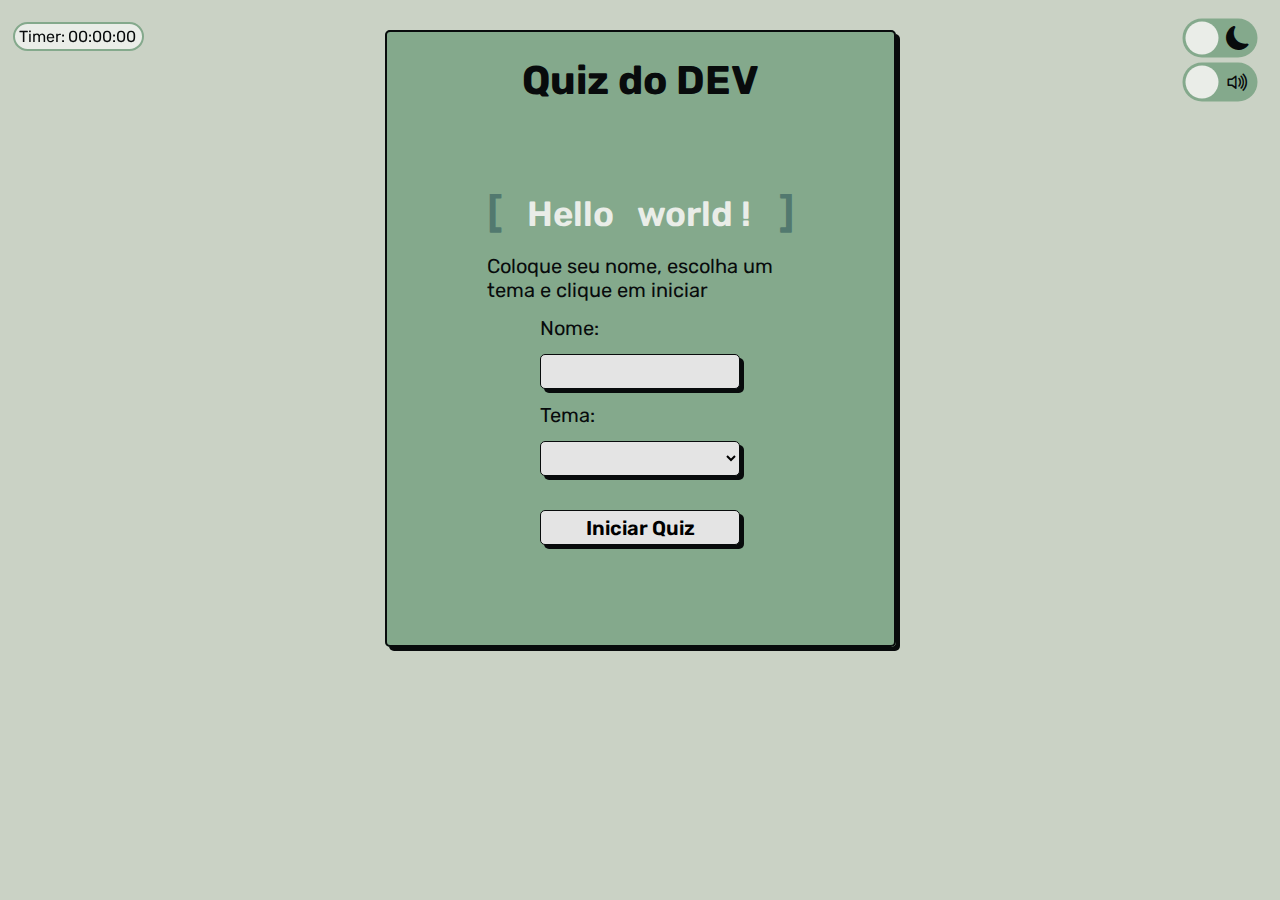
==== index.html @ d39e065b "pr" ====
<!DOCTYPE html>
<html lang="pt-BR">

<head>
    <meta charset="UTF-8" />
    <meta name="viewport" content="width=device-width, initial-scale=1.0" />
    <title>Quiz</title>
    <link rel="stylesheet" href="style/btns.css">
    <link rel="stylesheet" href="style/quizes.css">
    <link rel="stylesheet" href="style/main.css" />
    <link rel="stylesheet" href="style/darkmode.css" />
    <link rel="stylesheet" href="style/ranking.css" />
    <link rel="stylesheet" href="https://cdn.jsdelivr.net/npm/bootstrap-icons@1.10.5/font/bootstrap-icons.css" />
</head>

<body>
    <main>
        <fieldset class="borda">
            <h1 id="titulo">Quiz do DEV</h1>
        <section id="escolhaTema">
            <div class="container">
                <div class="animation"> <!-- inicio Hello-->
                    <div class="content">
                    <div class="content__container">
                        <p class="content__container__text">Hello</p>
                        <ul class="content__container__list">
                        <li class="content__container__list__item">world !</li>
                        <li class="content__container__list__item">coder !</li>
                        <li class="content__container__list__item">users !</li>
                        <li class="content__container__list__item">Devs !</li>
                        </ul>
                    </div>
                    </div>
                </div> <!-- Fim Hello-->
                <p class="paragrafo">Coloque seu nome, escolha um tema e clique em iniciar</p>
                <form>
                    <table class="tabela">
                        <tr>
                            <td><label for="nome">Nome:</label></td>
                        </tr>
                        <tr>
                            <td>
                                <input class="campo" type="nome" name="nome" id="nome" maxlength="50" required />
                            </td>
                        </tr>
                        <tr>
                            <td>Tema:</td>
                        </tr>
                        <tr>
                            <td>
                                <select class="campo" name="tema" id="tema">
                                    <option disabled selected></option>
                                    <option value="HTML">HTML</option>
                                    <option value="CSS">CSS</option>
                                    <option value="JavaScript">
                                        JavaScript
                                    </option>
                                </select>
                            </td>
                        </tr>
                    </table>
                    <button class="campo button-log" type="button" id="btnEscolha">
                        Iniciar Quiz
                    </button>
                </form>
            </div>
        </section>
    </fieldset>

    <div class="allQuiz">
        <div id="quizHTML" hidden>
            <div>
                <h1></h1>
                <form>
                    <div id="containerPerguntasHTML"></div>
                </form>
                <div class="btns">
                    <input type="button" value="Reiniciar" class="reiniciar" />
                    <input type="button" value="Finalizar" id="finalizarHTML" />
                    <input type="button" value="Resultado" id="resultadoHTML" hidden>
                </div>
            </div>
        </div>

        <div id="quizCSS" hidden>
            <div>
                <h1></h1>
                <form>
                    <div id="containerPerguntasCSS"></div>
                </form>
                <div class="btns">
                    <input type="button" value="Reiniciar" class="reiniciar" />
                    <input type="button" value="Finalizar" id="finalizarCSS" />
                    <input type="button" value="Resultado" id="resultadoCSS" hidden/>
                </div>
            </div>
        </div>

        <div id="quizJS" hidden>
            <div>
                <h1></h1>
                <form>
                    <div id="containerPerguntasJavaScript"></div>
                </form>
                <div class="btns">
                    <input type="button" value="Reiniciar" class="reiniciar" />
                    <input type="button" value="Finalizar" id="finalizarJS" />
                    <input type="button" value="Resultado" id="resultadoJS" hidden/>

                </div>
            </div>
        </div>
    </div>

        <!--Botão dark mode Check Box-->
        <div class="config">
            <input type="checkbox" class="checkbox" id="chk" name="chk" />

            <label class="label" for="chk">
                <i class="bi bi-brightness-low-fill"></i>
                <i class="bi bi-moon-fill"></i>                
                <div class="ball"></div>
            </label>

            <!--Botão Mute/Unmute Check Box-->
            <!--id para incluir na função no js-->
            <input type="checkbox" class="checkbox" id="play" name="play" />

            <!-- Inverter botões -->
            <label class="label" for="play">
                <i class="bi bi-volume-mute"></i>
                <i class="bi bi-volume-up"></i>
                <audio
                    src="/musicas/SnapInsta.io - 5 MINUTES OF (No Copyright Music) CHILL LOFI HIP HOP BEAT (Royalty free) (320 kbps).mp3"
                    id="player"></audio>
                <!-- o icone de volume mutado aparece quando o som está mutado -->
                <!-- o icone de volume ativado aparece quando ta ativado-->
                <div class="ball"></div>
            </label>
        </div>
        <div class="cronometro" id="cronometro" hidden>
                
                    <div>Timer:</div>
                    <div id="counter">00:00:00</div>
                
        </div>
         <div id="resultados" hidden>
            <div class="tabResult">
                <table id="tabelaResultados">
                    <thead>
                        <tr>
                            <th>Nome</th>
                            <th>Tema</th>
                            <th>Tempo</th>
                            <th>Data</th>
                            <th>Hora</th>
                            <th>Pontuação</th>
                        </tr>
                    </thead>
                    <tbody></tbody>
                </table>
            </div>
            <div class="medias">
                <p class="green"> Media de acertos: <span id="mediaAcertos">0</span></p>
                <p class="red">  Media de erros: <span id="mediaErros">0</span></p>  
            </div>
            <div id="rank">
                <table id="table-content"></table>
            </div>
            <div>
                <input type="button" value="Reiniciar" id="reiniciarFinal"/>
            </div>
        </div>
    </div>
    </main>

    <footer>
        <script type="module" src="script/script.js"></script>
        <script src="script/quiz1.js"></script>
        <script src="script/quiz2.js"></script>
        <script src="script/quiz3.js"></script>
        <script src="script/darkmode.js"></script>
        <script src="script/cron.js"></script>
        <script src="script/resultados.js"></script>
    </footer>
</body>

</html>
---- style/btns.css ----
/* Estilização dos botões do Quiz*/

.btns {
    display: flex;
    justify-content: space-between;
}

.reiniciar {
        width: 150px;
        height: 70px;
        padding: 12px;
        margin-top: 16px;
        font-size: 1.75rem;
        color: rgb(37, 36, 36); 
        font-weight: bold;
        margin-bottom: 16px;
        background-color: whitesmoke;
        border-style: double;
        border-radius: 12%;
        border-width: 4px;
        border-color: whitesmoke;
        cursor: pointer;
        bottom: 20px;
        right: 20px;
}

#finalizarHTML {
        width: 150px;
        height: 70px;
        padding: 12px;
        margin-top: 16px;
        font-size: 1.75rem;
        color: rgb(37, 36, 36); 
        font-weight: bold;
        margin-bottom: 16px;
        background-color: whitesmoke;
        border-style: double;
        border-radius: 12%;
        border-width: 4px;
        border-color: whitesmoke;
        cursor: pointer;
        bottom: 20px;
        right: 20px;
}

#finalizarCSS {
    width: 150px;
    height: 70px;
    padding: 12px;
    margin-top: 16px;
    font-size: 1.75rem;
    color: rgb(37, 36, 36); 
    font-weight: bold;
    margin-bottom: 16px;
    background-color: whitesmoke;
    border-style: double;
    border-radius: 12%;
    border-width: 4px;
    border-color: whitesmoke;
    cursor: pointer;
    bottom: 20px;
    right: 20px;
}

#finalizarJS {
    width: 150px;
    height: 70px;
    padding: 12px;
    margin-top: 16px;
    font-size: 1.75rem;
    color: rgb(37, 36, 36); 
    font-weight: bold;
    margin-bottom: 16px;
    background-color: whitesmoke;
    border-style: double;
    border-radius: 12%;
    border-width: 4px;
    border-color: whitesmoke;
    cursor: pointer;
    bottom: 20px;
    right: 20px;
}

#resultadoHTML{
    width: 170px;
    height: 70px;
    padding: 12px;
    margin-top: 16px;
    font-size: 1.75rem;
    color: rgb(37, 36, 36); 
    font-weight: bold;
    margin-bottom: 16px;
    background-color: whitesmoke;
    border-style: double;
    border-radius: 12%;
    border-width: 4px;
    border-color: whitesmoke;
    cursor: pointer;
    bottom: 20px;
    right: 20px;
}

#resultadoCSS{
    width: 170px;
    height: 70px;
    padding: 12px;
    margin-top: 16px;
    font-size: 1.75rem;
    color: rgb(37, 36, 36); 
    font-weight: bold;
    margin-bottom: 16px;
    background-color: whitesmoke;
    border-style: double;
    border-radius: 12%;
    border-width: 4px;
    border-color: whitesmoke;
    cursor: pointer;
    bottom: 20px;
    right: 20px;
}

#resultadoJS {
    width: 170px;
    height: 70px;
    padding: 12px;
    margin-top: 16px;
    font-size: 1.75rem;
    color: rgb(37, 36, 36); 
    font-weight: bold;
    margin-bottom: 16px;
    background-color: whitesmoke;
    border-style: double;
    border-radius: 12%;
    border-width: 4px;
    border-color: whitesmoke;
    cursor: pointer;
    bottom: 20px;
    right: 20px;
}
---- style/quizes.css ----
.allQuiz{
    width: 1000px;
    margin: 0;
}

.allQuiz form{
    display: flex;
    align-items: center;
}

.allQuiz h2 {
    display: flex;
    justify-content: center;
}

#containerPerguntasHTML, #containerPerguntasCSS, #containerPerguntasJavaScript h3{
    display: flex;
    flex-direction: column;
    justify-content: center;
    margin-top: 15px;
}

.allQuiz .pergunta-card{
    min-width: 100%;
    margin-top: 10px;
}

.pergunta-card h3{
    margin: 10px;
}

.pergunta-card {
    background-color: #EAEDE8; 
    border: solid #84A98C 2px;
    margin: 5px;
    padding: 5px;
    border-radius: 15px;
  }

  .card-resposta-correta {
    background-color: #84A98C;
    border: solid #2F3E46 2px;
    margin: 5px;
    padding: 3px;
    border-radius: 15px;
  }
  
  .card-resposta-errada {
    background-color: #DDBBBB; 
    border: solid #a53e3e 2px;
    margin: 5px;
    padding: 5px;
    border-radius: 15px;
  }
---- style/main.css ----
@import url('https://fonts.googleapis.com/css2?family=Rubik:wght@300;400;500;600&display=swap');

:root {
  /*--page-backgorund: #a8c2ebf6;*/
  --page-backgorund: #CAD2C5;
    
}

* {
  box-sizing: border-box;
  margin: 0;
  padding: 0;
  font-family: 'Rubik', sans-serif;
}

body {
  background-color: #CAD2C5;
  height: 100vh;
  transition: background 0.2s linear;
  background-repeat: no-repeat;
  display: flex;
  justify-content: center;
  /*height: auto;*/
    color: #080B0C;
}

h1 {
  font-size: 40px;
  margin-top: 25px;
  margin-bottom: 20px;
}

.paragrafo {
  margin-top: 20px;
  font-size: 20px;
}

.animation {
  width: 307px;
}

.content {
  display: block;
  position: sticky;
  overflow: hidden;
  font-family: 'Lato', sans-serif;
  font-size: 35px;
  line-height: 40px;
  color: #EAEDE8;
}

.content__container {
  font-weight: 600;
  overflow: hidden;
  height: 40px;
  padding: 0 40px;
}

.content__container:before {
  content: '[';
  left: 0;
}

.content__container:after {
  content: ']';
  position: absolute;
  right: 0;
}

.content__container:after, .content__container:before {
  position: absolute;
  top: -2px;
  color: #52796F;
  font-size: 42px;
  line-height: 40px;
  -webkit-animation-name: opacity;
  -webkit-animation-duration: 2s;
  -webkit-animation-iteration-count: infinite;
  animation-name: opacity;
  animation-duration: 2s;
  animation-iteration-count: infinite;
}

.content__container__text {
  display: inline;
  float: left;
  margin: 0;
}

.content__container__list {
  margin-top: 0;
  padding-left: 110px;
  text-align: left;
  list-style: none;
  -webkit-animation-name: change;
  -webkit-animation-duration: 10s;
  -webkit-animation-iteration-count: infinite;
  animation-name: change;
  animation-duration: 10s;
  animation-iteration-count: infinite;
}

.content__container__list__item {
  line-height: 40px;
  margin: 0;
}

@keyframes opacity {
  0%, 100% {
    opacity: 0;
  }

  50% {
    opacity: 1;
  }
}

@keyframes change {
  0%, 12.66%, 100% {
    transform: translate3d(0, 0, 0);
  }

  16.66%, 29.32% {
    transform: translate3d(0, -25%, 0);
  }

  33.32%, 45.98% {
    transform: translate3d(0, -50%, 0);
  }

  49.98%, 62.64% {
    transform: translate3d(0, -75%, 0);
  }

  66.64%, 79.3% {
    transform: translate3d(0, -50%, 0);
  }

  83.3%, 95.96% {
    transform: translate3d(0, -25%, 0);
  }
}

td {
  font-size: 20px;
}

.container{
  padding: 50px 100px 100px 100px;
  display: flex;
  flex-direction: column;
  justify-content: center;
  align-items: center;
}

.container, form {
  display: flex;
  flex-direction: column;  
  align-items: center; 
}

.tabela {
  padding: 6px;
}

.tabela td {
  padding: 6px;
}

.borda {
  margin-top: 30px;
  margin-left: 400px;
  margin-right: 400px;
  margin-bottom: 35px;
  --bg-color: #84A98C; /*Cor de fundo do fieldset login*/
  --main-color: #080B0C; /*Cor da borda do fieldset login*/
  background: var(--bg-color);
  display: flex;
  flex-direction: column;
  align-items: center;
  justify-content: center;
  gap: 20px;
  border-radius: 5px;
  border: 2px solid var(--main-color); /*Largura da borda*/
  box-shadow: 4px 4px var(--main-color);
}

.campo {
  width: 250px;
  height: 40px;
  border-radius: 5px;
  border: 2px solid var(--main-color);
  background-color: var(--bg-color);
  box-shadow: 4px 4px var(--main-color);
  font-size: 15px;
  font-weight: 600;
  padding: 5px 10px;
  outline: none;
}

.campo::placeholder {
  color: var(--font-color-sub);
  opacity: 0.8;
}

.campo:focus {
  border: 2px solid var(--campo-focus);
}

.button-log {
  margin-top: 20px;
  cursor: pointer;
  width: 40px;
  height: 40px;
  border-radius: 100%;
  border: 2px solid var(--main-color);
  background-color: var(--bg-color);
  box-shadow: 4px 4px var(--main-color);
  font-size: 20px;
  display: flex;
  justify-content: center;
  align-items: center;
}

.button-log:active, .button-confirm:active {
  box-shadow: 0px 0px var(--main-color);
  transform: translate(3px, 3px);
}

  .campo {
    background-color: #e4e4e4;
    width: 200px;
    height: 35px;
    border-style:solid;
    border-width: 0.25px;
    border-color: #080B0C;
    border-radius: 5px;
  }

.cronometro{
  background-color: #EAEDE8;
  width: 131px;
  position: fixed;
  top: 1%;
  left: 1%;
  border: solid #84A98C 2px;
  padding: 3px;
  border-radius: 20px;
  margin-top: 13px;
  display: flex; 
  flex-direction: row; 
  justify-content: space-around;
}

#counter {
  width: 70px;
}
---- style/darkmode.css ----
body.dark {
    background: #2f3e46;
    color: #eaede8;
}

.dark .borda {
    margin-top: 30px;
    margin-left: 400px;
    margin-right: 400px;
    margin-bottom: 35px;
    --bg-color: #52796f; /*Cor de fundo do fieldset login*/
    --main-color: #eaede8; /*Cor da borda do fieldset login*/
    background: var(--bg-color);
    display: flex;
    flex-direction: column;
    align-items: center;
    justify-content: center;
    gap: 20px;
    border-radius: 5px;
    border: 2px solid var(--main-color); /*Largura da borda*/
    box-shadow: 4px 4px var(--main-color);
}

.dark .campo {
    background-color: #2f3e46;
    width: 200px;
    height: 35px;
    border-style: solid;
    border-width: 0.1px;
    border-color: #080b0c;
    border-radius: 5px;
    color: #eaede8;
}

.config {
    width: 100px;
    height: 100px;
    position: fixed;
    right: 10px;
    bottom: 10px;
    display: flex;
    flex-direction: column;
    justify-content: space-between;
    padding: 15px;
    align-items: center;
}

.checkbox {
    visibility: hidden;
    position: absolute;
}

.label {
    background-color: #84a98c;
    border-radius: 50px;
    border-width: 2px;
    cursor: pointer;

    display: flex;
    align-items: center;
    justify-content: space-between;

    padding: 5px;
    position: relative;
    height: 26px;
    width: 50px;

    transform: scale(1.5);
}

.label .ball {
    background-color: #eaede8;
    border-radius: 50%;
    position: absolute;
    top: 2px;
    left: 2px;

    height: 22px;
    width: 22px;

    transform: translateX(0px);
    transition: transform 0.1s linear;
}

.checkbox:checked + .label .ball {
    transform: translateX(24px);
}

.config i {
    color: #080b0c;
}

.dark .pergunta-card {
    background-color: #52796f;
    border: solid #84a98c 2px;
    margin: 5px;
    padding: 5px;
    border-radius: 15px;
}

.dark .card-resposta-correta {
    background-color: #84a98c;
    border: solid #2f3e46 2px;
    margin: 5px;
    padding: 3px;
    border-radius: 15px;
}

.dark .card-resposta-errada {
    background-color: #ddbbbb;
    border: solid #a53e3e 2px;
    margin: 5px;
    padding: 5px;
    border-radius: 15px;
}

.dark .cronometro {
    background-color: #eaede8;
    color: black;
    width: 131px;
    position: fixed;
    top: 1%;
    left: 1%;
    border: solid #84a98c 2px;
    padding: 3px;
    border-radius: 20px;
    margin-top: 13px;
    display: flex;
    flex-direction: row;
    justify-content: space-around;
}
---- style/ranking.css ----
@import url("https://fonts.googleapis.com/css2?family=Bree+Serif&family=Caprasimo&family=Chela+One&family=Crimson+Text:ital,wght@0,400;0,600;0,700;1,400;1,600;1,700&family=Lato:ital,wght@0,100;0,300;0,400;0,700;0,900;1,100;1,300;1,400;1,700;1,900&family=Lobster&family=Mynerve&family=Poppins:ital,wght@0,100;0,200;0,300;0,400;0,500;0,600;1,100;1,200;1,300;1,400;1,500;1,600&family=Satisfy&display=swap");

:root {
    --result-table: #84A98C;
    --media-hover: #52796F;
}

* {
    
    box-sizing: border-box;
    padding: 0;
    margin: 0; 
}

.tabResult {    
    display: flex;
    justify-content: center;
}

#tabelaResultados {  
    background: var(--result-table);
    text-align: justify; 
    padding: 20px;   
}

#tabelaResultados td {
    width: 164px;
    padding: 12px;    
}

#rank {    
    margin-left: 130px;
    margin-top: 30px;
    text-align: justify;
}

#rank td {
    padding: 12px 200px 12px 0px;
}

th {    
    font-weight: bold;
    font-size: 1.75rem;
}

.medias {
    display: flex;
    margin-left: 130px;
    padding: 30px 2px;
    font-style: italic;
    font-size: 1.30rem;
    font-weight: bold;
}

.medias span {
    margin-right: 100px;
}

.red {
    color: #d46464;
}

.green {
    color: var(--media-hover); 
}

#reiniciarFinal {
    width: 250px;
    height: 70px;
    padding: 12px;
    margin-left: 500px;
    margin-top: 70px;
    font-size: 1.75rem;
    font-weight: bold;
    margin-bottom: 16px;
    background: var(--result-table);
    border-style: none;
    cursor: pointer;
}

#reiniciarFinal:hover {
    color: #EAEDE8; 
    background: var(--media-hover); 
}

.config {
    width: 100px;
    height: 100px;
    position: fixed;
    right: 10px;
    top: 10px;
    display: flex;
    flex-direction: column;
    justify-content: space-between;
    padding: 15px;
    align-items: center;
}
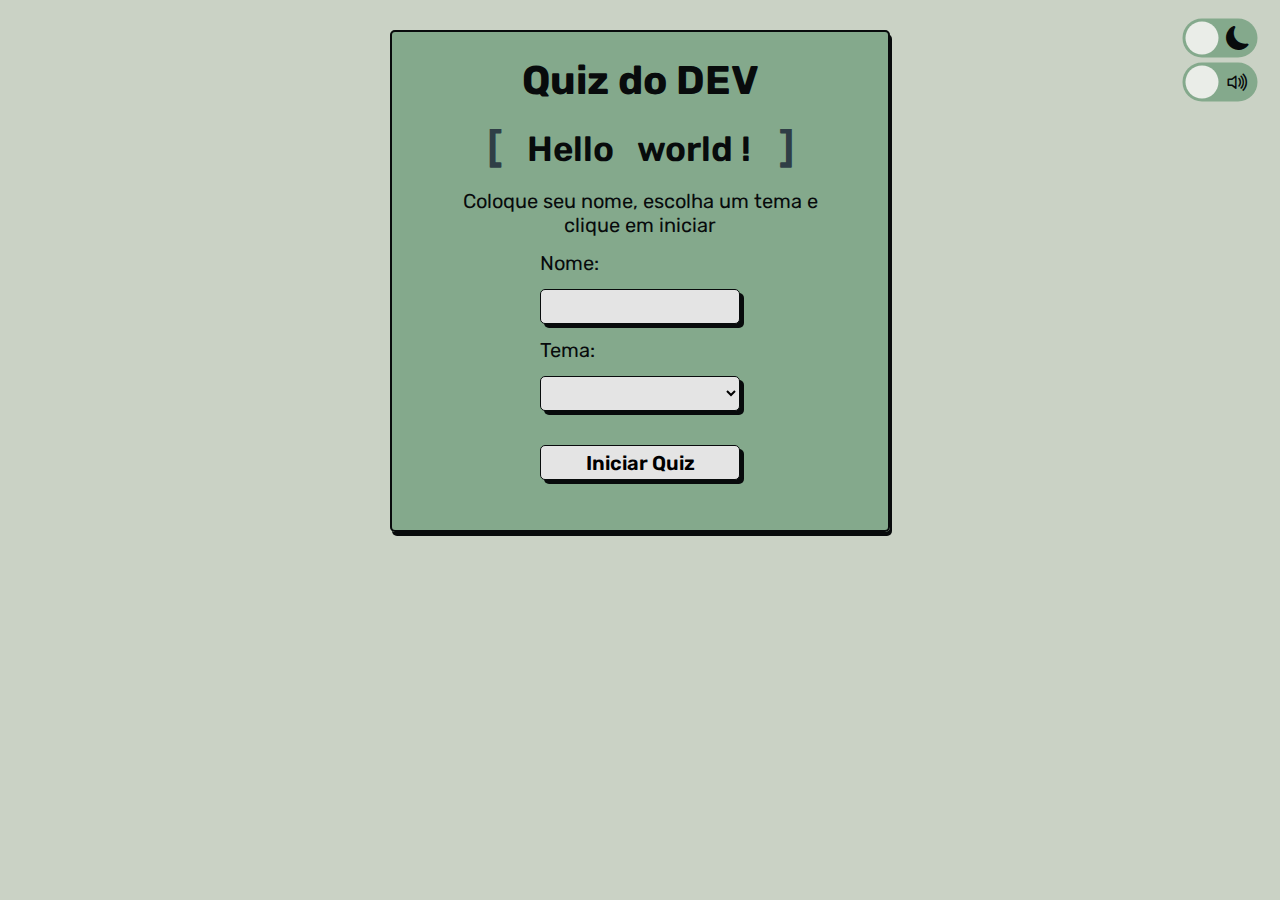
==== commit e804dfa5: "alteracao titulo e dark mode" ====
--- a/index.html
+++ b/index.html
@@ -15,7 +15,7 @@
 
 <body>
     <main>
-        <fieldset class="borda">
+        <fieldset class="borda" hidden>
             <h1 id="titulo">Quiz do DEV</h1>
         <section id="escolhaTema">
             <div class="container">
@@ -70,7 +70,6 @@
     <div class="allQuiz">
         <div id="quizHTML" hidden>
             <div>
-                <h1></h1>
                 <form>
                     <div id="containerPerguntasHTML"></div>
                 </form>
@@ -84,7 +83,6 @@
 
         <div id="quizCSS" hidden>
             <div>
-                <h1></h1>
                 <form>
                     <div id="containerPerguntasCSS"></div>
                 </form>
@@ -98,7 +96,6 @@
 
         <div id="quizJS" hidden>
             <div>
-                <h1></h1>
                 <form>
                     <div id="containerPerguntasJavaScript"></div>
                 </form>
@@ -139,13 +136,16 @@
             </label>
         </div>
         <div class="cronometro" id="cronometro" hidden>
-                
-                    <div>Timer:</div>
-                    <div id="counter">00:00:00</div>
-                
+            <table>
+                <tr>
+                    <td>Timer:</td>
+                    <td id="counter">00:00:00</td>
+                </tr>
+            </table>
         </div>
-         <div id="resultados" hidden>
-            <div class="tabResult">
+        <div id="altera-fontes" class="containerResult">
+        <div id="resultados" hidden>
+            <div>
                 <table id="tabelaResultados">
                     <thead>
                         <tr>
@@ -161,8 +161,10 @@
                 </table>
             </div>
             <div class="medias">
-                <p class="green"> Media de acertos: <span id="mediaAcertos">0</span></p>
-                <p class="red">  Media de erros: <span id="mediaErros">0</span></p>  
+                <p>
+                    Media de acertos: <span id="mediaAcertos">0</span> 
+                    Media de erros: <span id="mediaErros">0</span>
+                </p>
             </div>
             <div id="rank">
                 <table id="table-content"></table>
--- a/style/btns.css
+++ b/style/btns.css
@@ -3,6 +3,8 @@
 .btns {
     display: flex;
     justify-content: space-between;
+    margin-left: 10px;
+    margin-right: 5px;
 }
 
 .reiniciar {
@@ -34,10 +36,6 @@
         font-weight: bold;
         margin-bottom: 16px;
         background-color: whitesmoke;
-        border-style: double;
-        border-radius: 12%;
-        border-width: 4px;
-        border-color: whitesmoke;
         cursor: pointer;
         bottom: 20px;
         right: 20px;
@@ -53,32 +51,24 @@
     font-weight: bold;
     margin-bottom: 16px;
     background-color: whitesmoke;
-    border-style: double;
-    border-radius: 12%;
-    border-width: 4px;
-    border-color: whitesmoke;
     cursor: pointer;
     bottom: 20px;
     right: 20px;
 }
 
 #finalizarJS {
-    width: 150px;
-    height: 70px;
-    padding: 12px;
-    margin-top: 16px;
-    font-size: 1.75rem;
-    color: rgb(37, 36, 36); 
-    font-weight: bold;
-    margin-bottom: 16px;
-    background-color: whitesmoke;
-    border-style: double;
-    border-radius: 12%;
-    border-width: 4px;
-    border-color: whitesmoke;
-    cursor: pointer;
-    bottom: 20px;
-    right: 20px;
+        width: 150px;
+        height: 70px;
+        padding: 12px;
+        margin-top: 16px;
+        font-size: 1.75rem;
+        color: rgb(37, 36, 36); 
+        font-weight: bold;
+        margin-bottom: 16px;
+        background-color: whitesmoke;
+        cursor: pointer;
+        bottom: 20px;
+        right: 20px;
 }
 
 #resultadoHTML{
@@ -91,10 +81,6 @@
     font-weight: bold;
     margin-bottom: 16px;
     background-color: whitesmoke;
-    border-style: double;
-    border-radius: 12%;
-    border-width: 4px;
-    border-color: whitesmoke;
     cursor: pointer;
     bottom: 20px;
     right: 20px;
@@ -110,10 +96,6 @@
     font-weight: bold;
     margin-bottom: 16px;
     background-color: whitesmoke;
-    border-style: double;
-    border-radius: 12%;
-    border-width: 4px;
-    border-color: whitesmoke;
     cursor: pointer;
     bottom: 20px;
     right: 20px;
@@ -129,11 +111,64 @@
     font-weight: bold;
     margin-bottom: 16px;
     background-color: whitesmoke;
-    border-style: double;
-    border-radius: 12%;
-    border-width: 4px;
-    border-color: whitesmoke;
     cursor: pointer;
     bottom: 20px;
     right: 20px;
+}
+
+.borda-btns {
+    --bg-color: #84A98C; /*Cor de fundo do fieldset login*/
+    --main-color: #080B0C; /*Cor da borda do fieldset login*/
+    background: var(--bg-color);
+    border-radius: 5px;
+    border: 2px solid var(--main-color); /*Largura da borda*/
+    box-shadow: 4px 4px var(--main-color);
+}
+
+.campo-btns {
+    width: 250px;
+    height: 40px;
+    border-radius: 5px;
+    border: 2px solid var(--main-color);
+    background-color: var(--bg-color);
+    box-shadow: 4px 4px var(--main-color);
+    font-weight: 600;
+    padding: 5px 10px;
+    outline: none;
+}
+
+.campo-btns::placeholder {
+    color: var(--font-color-sub);
+    opacity: 0.8;
+}
+
+.campo-btns:focus {
+    border: 2px solid var(--campo-focus);
+}
+
+.reiniciar {
+    margin-top: 20px;
+    cursor: pointer;
+    width: 40px;
+    height: 40px;
+    border-radius: 100%;
+    border: 2px solid var(--main-color);
+    background-color: var(--bg-color);
+    box-shadow: 4px 4px var(--main-color);
+    font-size: 1.75rem;
+}
+
+.reiniciar:active, .button-confirm:active {
+    box-shadow: 0px 0px var(--main-color);
+    transform: translate(3px, 3px);
+}
+
+.campo-btns {
+    background-color: #e4e4e4;
+    width: 200px;
+    height: 65px;
+    border-style:solid;
+    border-width: 0.25px;
+    border-color: #080B0C;
+    border-radius: 5px;
 }--- a/style/quizes.css
+++ b/style/quizes.css
@@ -51,4 +51,16 @@
     margin: 5px;
     padding: 5px;
     border-radius: 15px;
+  }
+
+  .borda-subtitulo {
+    padding: 15px;
+    margin: 30px 200px 30px 200px;
+    --bg-color: #84A98C; /*Cor de fundo do fieldset login*/
+    --main-color: #080B0C; /*Cor da borda do fieldset login*/
+    background: var(--bg-color);
+    gap: 20px;
+    border-radius: 5px;
+    border: 2px solid var(--main-color); /*Largura da borda*/
+    box-shadow: 4px 4px var(--main-color);
   }--- a/style/main.css
+++ b/style/main.css
@@ -24,15 +24,22 @@
     color: #080B0C;
 }
 
+main {
+  display: flex;
+  flex-direction: column;
+  align-items: center;
+}
+
 h1 {
   font-size: 40px;
-  margin-top: 25px;
-  margin-bottom: 20px;
+  margin: 5px;
+  color: #080B0C;
 }
 
 .paragrafo {
   margin-top: 20px;
   font-size: 20px;
+  text-align: center;
 }
 
 .animation {
@@ -46,7 +53,7 @@
   font-family: 'Lato', sans-serif;
   font-size: 35px;
   line-height: 40px;
-  color: #EAEDE8;
+  color: #080B0C;
 }
 
 .content__container {
@@ -70,7 +77,7 @@
 .content__container:after, .content__container:before {
   position: absolute;
   top: -2px;
-  color: #52796F;
+  color: #2F3E46;
   font-size: 42px;
   line-height: 40px;
   -webkit-animation-name: opacity;
@@ -146,7 +153,7 @@
 }
 
 .container{
-  padding: 50px 100px 100px 100px;
+  padding: 0 50px 30px 50px;
   display: flex;
   flex-direction: column;
   justify-content: center;
@@ -168,10 +175,9 @@
 }
 
 .borda {
-  margin-top: 30px;
-  margin-left: 400px;
-  margin-right: 400px;
-  margin-bottom: 35px;
+  padding: 20px;
+  margin: 30px;
+  width: 500px;
   --bg-color: #84A98C; /*Cor de fundo do fieldset login*/
   --main-color: #080B0C; /*Cor da borda do fieldset login*/
   background: var(--bg-color);
@@ -182,7 +188,7 @@
   gap: 20px;
   border-radius: 5px;
   border: 2px solid var(--main-color); /*Largura da borda*/
-  box-shadow: 4px 4px var(--main-color);
+  box-shadow: 2px 4px var(--main-color);
 }
 
 .campo {
@@ -239,19 +245,12 @@
 
 .cronometro{
   background-color: #EAEDE8;
-  width: 131px;
   position: fixed;
   top: 1%;
   left: 1%;
+  font-size: 12px;
   border: solid #84A98C 2px;
   padding: 3px;
-  border-radius: 20px;
-  margin-top: 13px;
-  display: flex; 
-  flex-direction: row; 
-  justify-content: space-around;
-}
-
-#counter {
-  width: 70px;
-}
+  border-radius: 30px;
+  margin: 15px;
+}
--- a/style/darkmode.css
+++ b/style/darkmode.css
@@ -1,15 +1,15 @@
+
 body.dark {
-    background: #2f3e46;
-    color: #eaede8;
+    background: #2F3E46;
+    color: #EAEDE8;
 }
 
 .dark .borda {
-    margin-top: 30px;
-    margin-left: 400px;
-    margin-right: 400px;
-    margin-bottom: 35px;
-    --bg-color: #52796f; /*Cor de fundo do fieldset login*/
-    --main-color: #eaede8; /*Cor da borda do fieldset login*/
+    padding: 20px;
+    margin: 30px;
+    width: 500px;
+    --bg-color: #52796F; /*Cor de fundo do fieldset login*/
+    --main-color: #EAEDE8; /*Cor da borda do fieldset login*/
     background: var(--bg-color);
     display: flex;
     flex-direction: column;
@@ -18,18 +18,19 @@
     gap: 20px;
     border-radius: 5px;
     border: 2px solid var(--main-color); /*Largura da borda*/
-    box-shadow: 4px 4px var(--main-color);
+    box-shadow: 2px 4px var(--main-color);
 }
 
 .dark .campo {
-    background-color: #2f3e46;
+    background-color: #2F3E46;
     width: 200px;
     height: 35px;
-    border-style: solid;
+    border-style:solid;
     border-width: 0.1px;
-    border-color: #080b0c;
+    border-color: #080B0C;
     border-radius: 5px;
-    color: #eaede8;
+    color: #EAEDE8;
+    
 }
 
 .config {
@@ -43,6 +44,7 @@
     justify-content: space-between;
     padding: 15px;
     align-items: center;
+    
 }
 
 .checkbox {
@@ -51,7 +53,7 @@
 }
 
 .label {
-    background-color: #84a98c;
+    background-color: #84A98C;
     border-radius: 50px;
     border-width: 2px;
     cursor: pointer;
@@ -69,7 +71,7 @@
 }
 
 .label .ball {
-    background-color: #eaede8;
+    background-color: #EAEDE8;
     border-radius: 50%;
     position: absolute;
     top: 2px;
@@ -86,46 +88,58 @@
     transform: translateX(24px);
 }
 
-.config i {
-    color: #080b0c;
+.config i{
+    color: #080B0C;
 }
 
 .dark .pergunta-card {
-    background-color: #52796f;
-    border: solid #84a98c 2px;
+    background-color: #080B0C; 
+    border: solid #52796F 2px;
     margin: 5px;
     padding: 5px;
     border-radius: 15px;
-}
+  }
 
-.dark .card-resposta-correta {
-    background-color: #84a98c;
-    border: solid #2f3e46 2px;
+  .dark .card-resposta-correta {
+    background-color: #52796F;
+    border: solid #84A98C 2px;
     margin: 5px;
     padding: 3px;
     border-radius: 15px;
-}
-
-.dark .card-resposta-errada {
-    background-color: #ddbbbb;
-    border: solid #a53e3e 2px;
+  }
+  
+  .dark .card-resposta-errada {
+    background-color: #B46A6A; 
+    border: solid #DDBBBB 2px;
     margin: 5px;
     padding: 5px;
     border-radius: 15px;
-}
+  }
 
-.dark .cronometro {
-    background-color: #eaede8;
-    color: black;
-    width: 131px;
+  .dark .cronometro{
+    background-color: #52796F;
     position: fixed;
     top: 1%;
     left: 1%;
-    border: solid #84a98c 2px;
+    font-size: 12px;
+    border: solid #84A98C 2px;
     padding: 3px;
-    border-radius: 20px;
-    margin-top: 13px;
-    display: flex;
-    flex-direction: row;
-    justify-content: space-around;
-}
+    border-radius: 30px;
+    margin: 15px;
+  }
+
+.dark h1 {
+    font-size: 40px;
+    margin: 5px;
+    color: #EAEDE8;
+  }
+
+.dark .content {
+    display: block;
+    position: sticky;
+    overflow: hidden;
+    font-family: 'Lato', sans-serif;
+    font-size: 35px;
+    line-height: 40px;
+    color: #EAEDE8;
+  }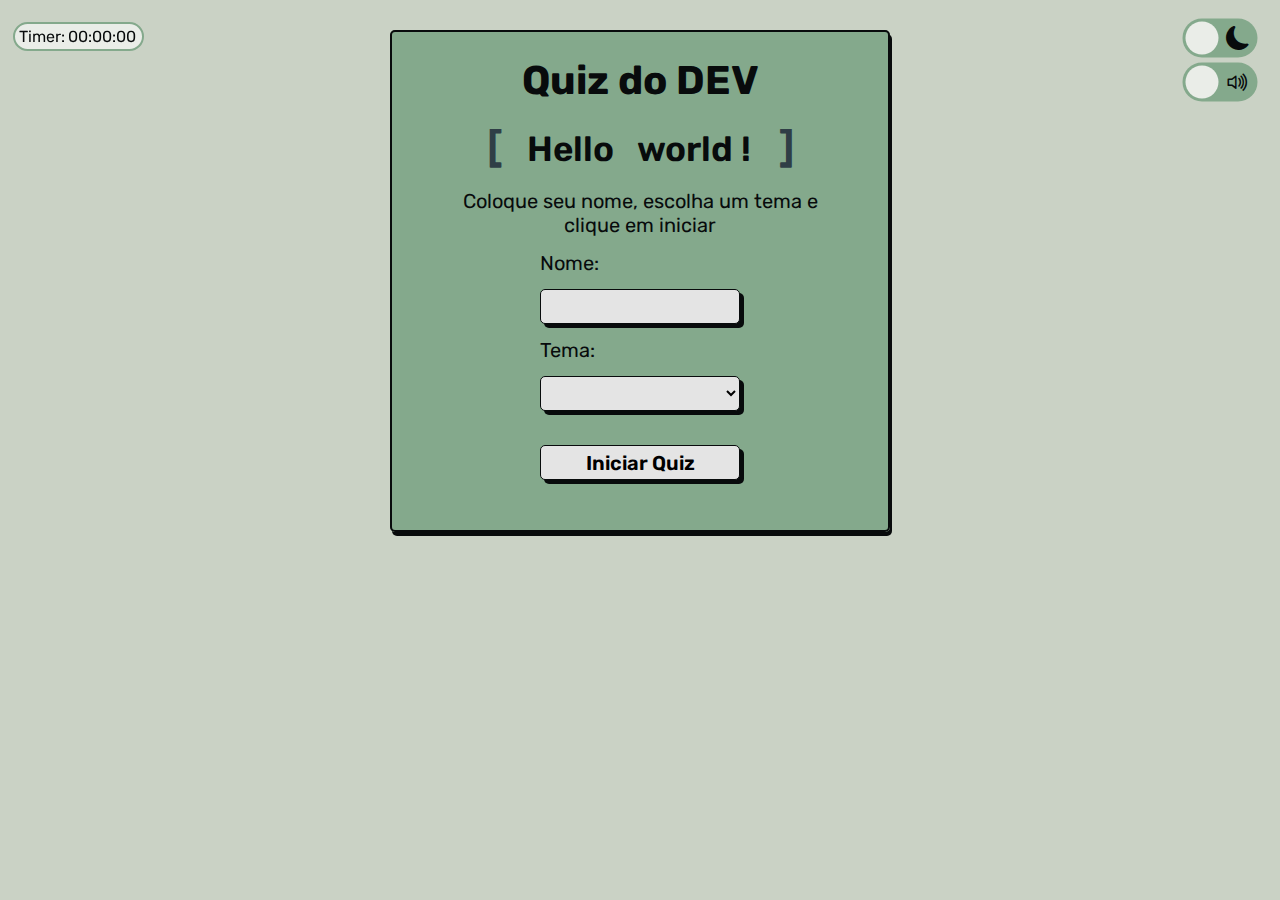
==== commit b7afb3b1: "Merge branch 'main' into titulo" ====
--- a/index.html
+++ b/index.html
@@ -74,9 +74,9 @@
                     <div id="containerPerguntasHTML"></div>
                 </form>
                 <div class="btns">
-                    <input type="button" value="Reiniciar" class="reiniciar" />
-                    <input type="button" value="Finalizar" id="finalizarHTML" />
-                    <input type="button" value="Resultado" id="resultadoHTML" hidden>
+                    <input type="button" value="Reiniciar" class="reiniciar campo-btns borda-btns" />
+                    <input class="campo-btns borda-btns" type="button" value="Finalizar" id="finalizarHTML" />
+                    <input class="campo-btns borda-btns" type="button" value="Resultado" id="resultadoHTML" hidden>
                 </div>
             </div>
         </div>
@@ -87,9 +87,9 @@
                     <div id="containerPerguntasCSS"></div>
                 </form>
                 <div class="btns">
-                    <input type="button" value="Reiniciar" class="reiniciar" />
-                    <input type="button" value="Finalizar" id="finalizarCSS" />
-                    <input type="button" value="Resultado" id="resultadoCSS" hidden/>
+                    <input type="button" value="Reiniciar" class="reiniciar campo-btns borda-btns" />
+                    <input class="campo-btns borda-btns" type="button" value="Finalizar" id="finalizarCSS" />
+                    <input class="campo-btns borda-btns" type="button" value="Resultado" id="resultadoCSS" hidden/>
                 </div>
             </div>
         </div>
@@ -100,9 +100,9 @@
                     <div id="containerPerguntasJavaScript"></div>
                 </form>
                 <div class="btns">
-                    <input type="button" value="Reiniciar" class="reiniciar" />
-                    <input type="button" value="Finalizar" id="finalizarJS" />
-                    <input type="button" value="Resultado" id="resultadoJS" hidden/>
+                    <input type="button" value="Reiniciar" class="reiniciar campo-btns borda-btns" />
+                    <input class="campo-btns borda-btns" type="button" value="Finalizar" id="finalizarJS" />
+                    <input class="campo-btns borda-btns" type="button" value="Resultado" id="resultadoJS" hidden/>
 
                 </div>
             </div>
@@ -136,16 +136,13 @@
             </label>
         </div>
         <div class="cronometro" id="cronometro" hidden>
-            <table>
-                <tr>
-                    <td>Timer:</td>
-                    <td id="counter">00:00:00</td>
-                </tr>
-            </table>
+                
+                    <div>Timer:</div>
+                    <div id="counter">00:00:00</div>
+                
         </div>
-        <div id="altera-fontes" class="containerResult">
         <div id="resultados" hidden>
-            <div>
+            <div class="tabResult">
                 <table id="tabelaResultados">
                     <thead>
                         <tr>
@@ -161,16 +158,14 @@
                 </table>
             </div>
             <div class="medias">
-                <p>
-                    Media de acertos: <span id="mediaAcertos">0</span> 
-                    Media de erros: <span id="mediaErros">0</span>
-                </p>
+                <p class="green"> Media de acertos: <span id="mediaAcertos">0</span></p>
+                <p class="red">  Media de erros: <span id="mediaErros">0</span></p>  
             </div>
             <div id="rank">
                 <table id="table-content"></table>
             </div>
             <div>
-                <input type="button" value="Reiniciar" id="reiniciarFinal"/>
+                <input class="campo-btns borda-btns" type="button" value="Reiniciar" id="reiniciarFinal"/>
             </div>
         </div>
     </div>
--- a/style/main.css
+++ b/style/main.css
@@ -245,12 +245,19 @@
 
 .cronometro{
   background-color: #EAEDE8;
+  width: 131px;
   position: fixed;
   top: 1%;
   left: 1%;
-  font-size: 12px;
   border: solid #84A98C 2px;
   padding: 3px;
-  border-radius: 30px;
-  margin: 15px;
-}
+  border-radius: 20px;
+  margin-top: 13px;
+  display: flex; 
+  flex-direction: row; 
+  justify-content: space-around;
+}
+
+#counter {
+  width: 70px;
+}
--- a/style/darkmode.css
+++ b/style/darkmode.css
@@ -1,7 +1,6 @@
-
 body.dark {
-    background: #2F3E46;
-    color: #EAEDE8;
+    background: #2f3e46;
+    color: #eaede8;
 }
 
 .dark .borda {
@@ -22,15 +21,14 @@
 }
 
 .dark .campo {
-    background-color: #2F3E46;
+    background-color: #2f3e46;
     width: 200px;
     height: 35px;
-    border-style:solid;
+    border-style: solid;
     border-width: 0.1px;
-    border-color: #080B0C;
+    border-color: #080b0c;
     border-radius: 5px;
-    color: #EAEDE8;
-    
+    color: #eaede8;
 }
 
 .config {
@@ -44,7 +42,6 @@
     justify-content: space-between;
     padding: 15px;
     align-items: center;
-    
 }
 
 .checkbox {
@@ -53,7 +50,7 @@
 }
 
 .label {
-    background-color: #84A98C;
+    background-color: #84a98c;
     border-radius: 50px;
     border-width: 2px;
     cursor: pointer;
@@ -71,7 +68,7 @@
 }
 
 .label .ball {
-    background-color: #EAEDE8;
+    background-color: #eaede8;
     border-radius: 50%;
     position: absolute;
     top: 2px;
@@ -88,8 +85,8 @@
     transform: translateX(24px);
 }
 
-.config i{
-    color: #080B0C;
+.config i {
+    color: #080b0c;
 }
 
 .dark .pergunta-card {
@@ -98,7 +95,7 @@
     margin: 5px;
     padding: 5px;
     border-radius: 15px;
-  }
+}
 
   .dark .card-resposta-correta {
     background-color: #52796F;
@@ -111,18 +108,20 @@
   .dark .card-resposta-errada {
     background-color: #B46A6A; 
     border: solid #DDBBBB 2px;
+
     margin: 5px;
     padding: 5px;
     border-radius: 15px;
-  }
+}
 
-  .dark .cronometro{
-    background-color: #52796F;
+.dark .cronometro {
+    background-color: #eaede8;
+    color: black;
+    width: 131px;
     position: fixed;
     top: 1%;
     left: 1%;
-    font-size: 12px;
-    border: solid #84A98C 2px;
+    border: solid #84a98c 2px;
     padding: 3px;
     border-radius: 30px;
     margin: 15px;
@@ -142,4 +141,5 @@
     font-size: 35px;
     line-height: 40px;
     color: #EAEDE8;
-  }+  }
+
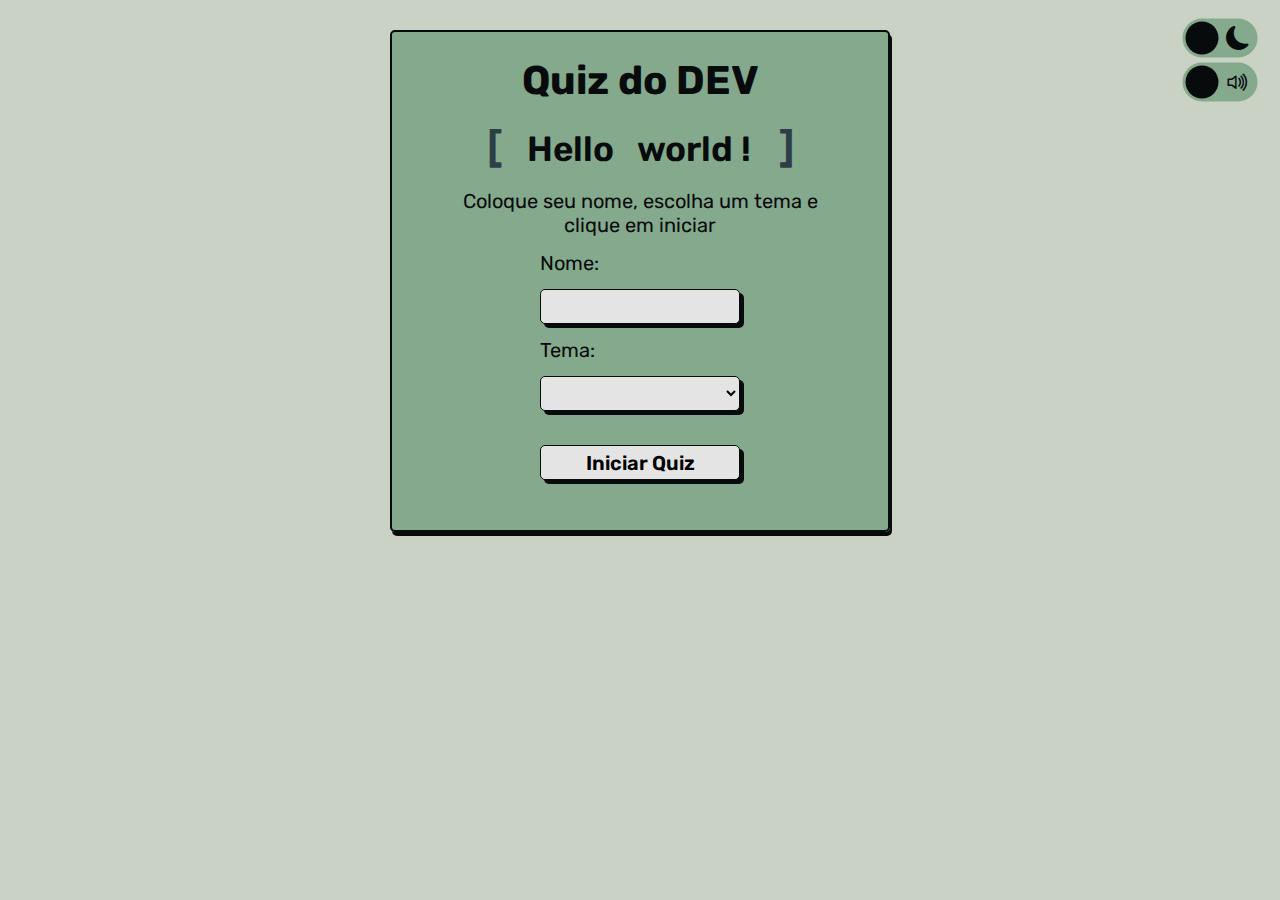
==== commit 6fa048b4: "padronizando placeholder" ====
--- a/index.html
+++ b/index.html
@@ -39,7 +39,7 @@
                             <td><label for="nome">Nome:</label></td>
                         </tr>
                         <tr>
-                            <td>
+                            <td id="td-nome">
                                 <input class="campo" type="nome" name="nome" id="nome" maxlength="50" required />
                             </td>
                         </tr>
--- a/style/main.css
+++ b/style/main.css
@@ -205,6 +205,7 @@
 }
 
 .campo::placeholder {
+  background-color: #EAEDE8;
   color: var(--font-color-sub);
   opacity: 0.8;
 }
@@ -244,18 +245,24 @@
   }
 
 .cronometro{
-  background-color: #EAEDE8;
-  width: 131px;
+  background-color: #84A98C;
+  color: black;
+  width: 150px;
   position: fixed;
   top: 1%;
   left: 1%;
-  border: solid #84A98C 2px;
+  border: solid #080B0C 2px;
   padding: 3px;
   border-radius: 20px;
-  margin-top: 13px;
   display: flex; 
   flex-direction: row; 
   justify-content: space-around;
+  margin: 15px;
+  padding: 10px;
+}
+
+.cronometro[hidden] {
+  display: none !important;
 }
 
 #counter {
--- a/style/darkmode.css
+++ b/style/darkmode.css
@@ -31,6 +31,12 @@
     color: #eaede8;
 }
 
+.dark .campo::placeholder {
+    background-color: #2f3e46;
+    color: var(--font-color-sub);
+    opacity: 0.8;
+  }
+
 .config {
     width: 100px;
     height: 100px;
@@ -67,7 +73,39 @@
     transform: scale(1.5);
 }
 
+.dark .label {
+    background-color: #52796F;
+    border-radius: 50px;
+    border-width: 2px;
+    cursor: pointer;
+
+    display: flex;
+    align-items: center;
+    justify-content: space-between;
+
+    padding: 5px;
+    position: relative;
+    height: 26px;
+    width: 50px;
+
+    transform: scale(1.5);
+}
+
 .label .ball {
+    background-color: #080B0C;
+    border-radius: 50%;
+    position: absolute;
+    top: 2px;
+    left: 2px;
+
+    height: 22px;
+    width: 22px;
+
+    transform: translateX(0px);
+    transition: transform 0.1s linear;
+}
+
+.dark .label .ball {
     background-color: #eaede8;
     border-radius: 50%;
     position: absolute;
@@ -79,7 +117,7 @@
 
     transform: translateX(0px);
     transition: transform 0.1s linear;
-}
+}   
 
 .checkbox:checked + .label .ball {
     transform: translateX(24px);
@@ -89,8 +127,12 @@
     color: #080b0c;
 }
 
+.dark .config i {
+    color: #eaede8;
+}
+
 .dark .pergunta-card {
-    background-color: #080B0C; 
+    background-color: #1C2529; 
     border: solid #52796F 2px;
     margin: 5px;
     padding: 5px;
@@ -114,17 +156,21 @@
     border-radius: 15px;
 }
 
-.dark .cronometro {
-    background-color: #eaede8;
-    color: black;
-    width: 131px;
+.dark .cronometro{
+    background-color: #52796F;
+    color: #EAEDE8;
+    width: 150px;
     position: fixed;
     top: 1%;
     left: 1%;
-    border: solid #84a98c 2px;
+    border: solid #EAEDE8 2px;
     padding: 3px;
-    border-radius: 30px;
+    border-radius: 20px;
+    display: flex; 
+    flex-direction: row; 
+    justify-content: space-around;
     margin: 15px;
+    padding: 10px;
   }
 
 .dark h1 {
@@ -143,3 +189,13 @@
     color: #EAEDE8;
   }
 
+  .dark #tabelaResultados {  
+    background: var(--media-hover);
+    text-align: justify; 
+    padding: 20px;   
+    border-radius: 5px; 
+}
+
+.dark .green {
+    color: var(--result-table); 
+}--- a/style/ranking.css
+++ b/style/ranking.css
@@ -20,7 +20,8 @@
 #tabelaResultados {  
     background: var(--result-table);
     text-align: justify; 
-    padding: 20px;   
+    padding: 20px;
+    border-radius: 5px;   
 }
 
 #tabelaResultados td {
